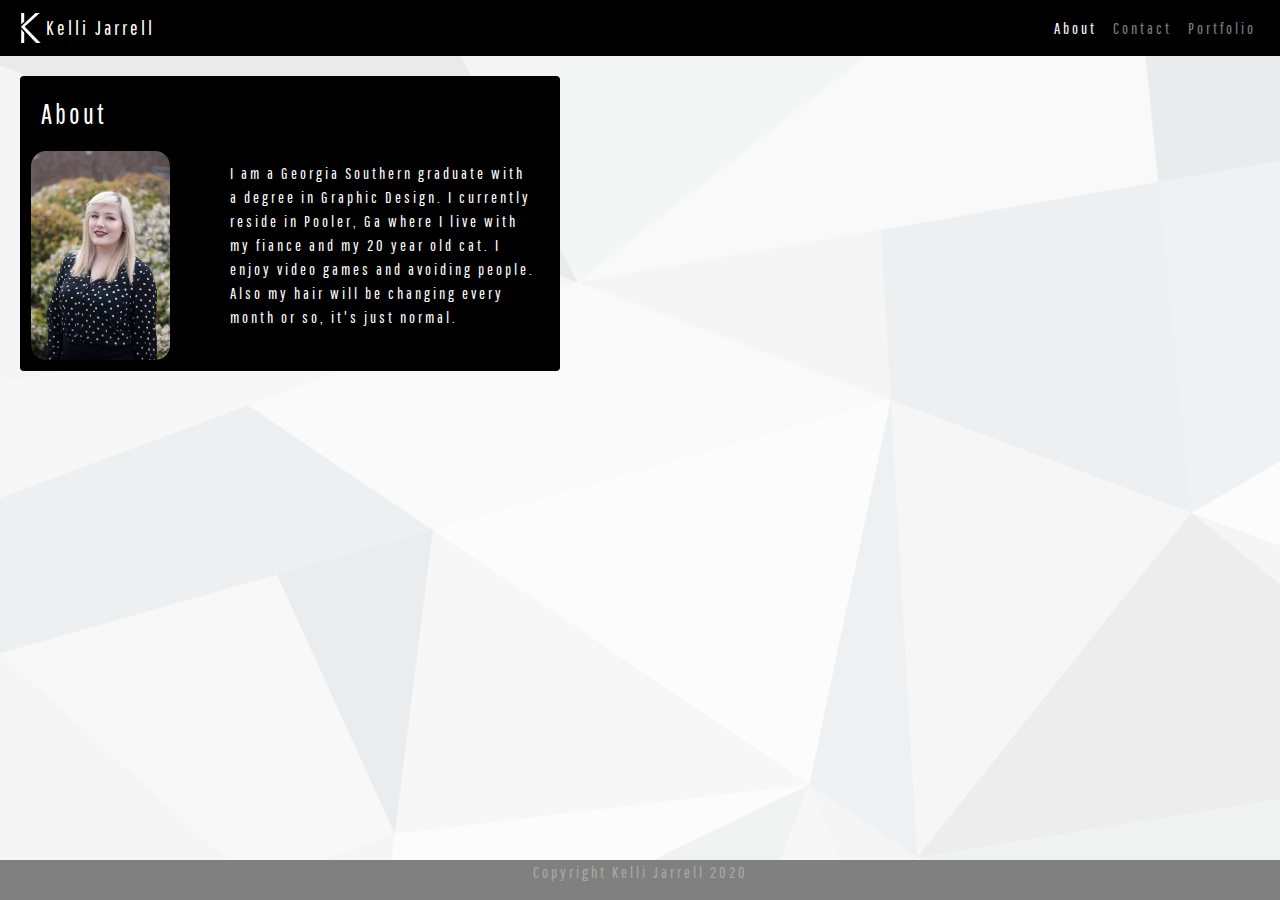
==== index.html @ a4436d3b "Working Files" ====
<!doctype html>
<html lang="en">

<head>
  <!-- Required meta tags -->
  <meta charset="utf-8">
  <meta name="viewport" content="width=device-width, initial-scale=1, shrink-to-fit=no">

  <!--Fonts-->
  <link href="https://fonts.googleapis.com/css2?family=Pathway+Gothic+One&display=swap" rel="stylesheet">


  <!-- Bootstrap CSS -->
  <link rel="stylesheet" href="https://stackpath.bootstrapcdn.com/bootstrap/4.4.1/css/bootstrap.min.css"
    integrity="sha384-Vkoo8x4CGsO3+Hhxv8T/Q5PaXtkKtu6ug5TOeNV6gBiFeWPGFN9MuhOf23Q9Ifjh" crossorigin="anonymous">

  <!--Personal CSS-->

  <link rel="stylesheet" href="./assets/all-pages-style.css" />
  <link rel="stylesheet" href="./assets/index-style.css" />




  <!--Favicon-->
  <link rel="shortcut icon" href="./assets/images/favicon.ico" />
  <title>Kelli Jarrell</title>
</head>

<body>

  <!--Nav Bar-->
  <nav class="navbar navbar-expand-lg navbar-dark" style="background-color: #000000">
    <img src="./assets/images/white-logo.png" width="30" height="30" class="d-inline-block align-top" alt="K logo">
    <a id="nav" class="navbar-brand" href="index.html">Kelli Jarrell</a>
    <button class="navbar-toggler" type="button" data-toggle="collapse" data-target="#navbarNav"
      aria-controls="navbarNav" aria-expanded="false" aria-label="Toggle navigation">
      <span class="navbar-toggler-icon"></span>
    </button>
    <div class="collapse navbar-collapse" id="navbarNav">
      <ul class="navbar-nav ml-auto">
        <li class="nav-item active">
          <a class="nav-link" href="index.html">About</a>
        </li>
        <li class="nav-item">
          <a class="nav-link" href="contact.html">Contact</a>
        </li>
        <li class="nav-item">
          <a class="nav-link" href="portfolio.html">Portfolio</a>
        </li>
      </ul>
    </div>
  </nav>

  <!--About-->

  <main>

    <div class="card text-white mb-3" style="max-width: 540px; background-color: #000000" ;>
      <div class="row">
          <div class="col-md-12">
            <h3 id="about-title">About</h3>
          </div>
        </div>
        <div class="row">
          <div class="col-md-4">
            <img src="./assets/images/headshot.jpg" class="card-img" alt="Image of Designer">
          </div>
          <div class="col-md-8">
            <div class="card-body">
              <p class="card-text">I am a Georgia Southern graduate with a degree in Graphic Design. I currently reside
                in
                Pooler, Ga where I live with my fiance and my 20 year old cat. I enjoy video games and avoiding people.
                Also my hair will be changing every month or so, it's just normal.</p>
            </div>
          </div>
        </div>
      </div>

  </main>


  <footer>
    <p>Copyright Kelli Jarrell 2020</p>
  </footer>


  <!-- jQuery first, then Popper.js, then Bootstrap JS -->
  <script src="https://code.jquery.com/jquery-3.4.1.slim.min.js"
    integrity="sha384-J6qa4849blE2+poT4WnyKhv5vZF5SrPo0iEjwBvKU7imGFAV0wwj1yYfoRSJoZ+n"
    crossorigin="anonymous"></script>
  <script src="https://cdn.jsdelivr.net/npm/popper.js@1.16.0/dist/umd/popper.min.js"
    integrity="sha384-Q6E9RHvbIyZFJoft+2mJbHaEWldlvI9IOYy5n3zV9zzTtmI3UksdQRVvoxMfooAo"
    crossorigin="anonymous"></script>
  <script src="https://stackpath.bootstrapcdn.com/bootstrap/4.4.1/js/bootstrap.min.js"
    integrity="sha384-wfSDF2E50Y2D1uUdj0O3uMBJnjuUD4Ih7YwaYd1iqfktj0Uod8GCExl3Og8ifwB6"
    crossorigin="anonymous"></script>
</body>

</html>
---- assets/all-pages-style.css ----
* {

    font-family: 'Pathway Gothic One', sans-serif;
    letter-spacing: 3px;
}

body {
    background-image: url(./images/white-background.png);
    background-repeat: repeat-x; 
}

footer {
    position: fixed;
    left: 0;
    bottom: 0;
    width: 100%;
    background-color: grey;
    color: darkgrey;
    text-align: center;
}
---- assets/index-style.css ----
.card {
    margin: 20px;
}

#about-title {

    text-align: left;
    margin: 20px 10px 10px 20px;
}
.card-img {
    border-radius: 25px;
    padding: 10px;
  }
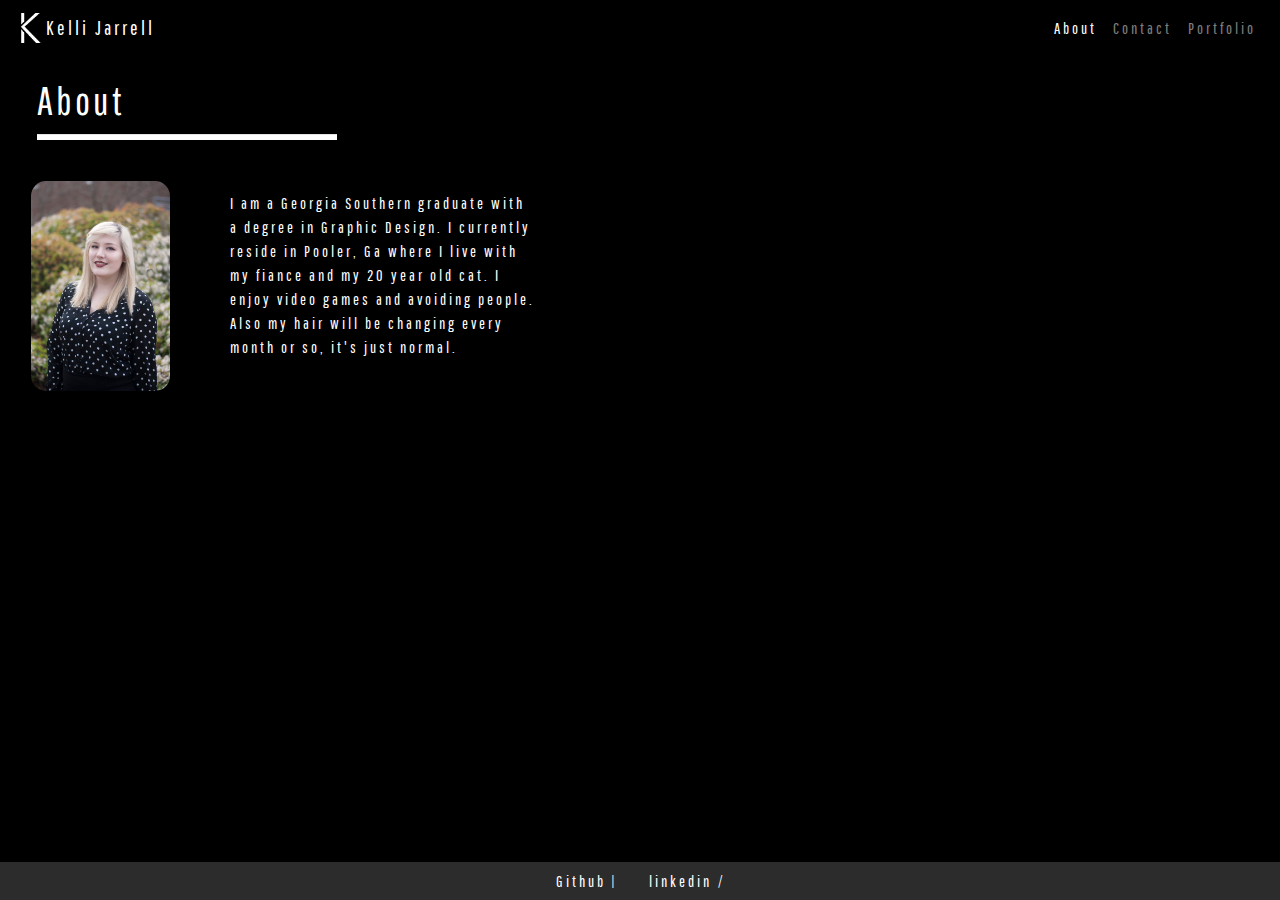
==== commit 8065bbd0: "updated syling and added project" ====
--- a/index.html
+++ b/index.html
@@ -8,6 +8,15 @@
 
   <!--Fonts-->
   <link href="https://fonts.googleapis.com/css2?family=Pathway+Gothic+One&display=swap" rel="stylesheet">
+
+
+     <!--Icons-->
+     <link
+     rel="stylesheet"
+     href="https://use.fontawesome.com/releases/v5.8.1/css/all.css"
+     integrity="sha384-50oBUHEmvpQ+1lW4y57PTFmhCaXp0ML5d60M1M7uH2+nqUivzIebhndOJK28anvf"
+     crossorigin="anonymous"
+   />
 
 
   <!-- Bootstrap CSS -->
@@ -56,12 +65,15 @@
 
   <main>
 
+    <div class="row">
+      <div class="col-sm-12">
+        <h1 id="title">About</h1>
+        <hr>
+      </div>
+
+    </div>
+
     <div class="card text-white mb-3" style="max-width: 540px; background-color: #000000" ;>
-      <div class="row">
-          <div class="col-md-12">
-            <h3 id="about-title">About</h3>
-          </div>
-        </div>
         <div class="row">
           <div class="col-md-4">
             <img src="./assets/images/headshot.jpg" class="card-img" alt="Image of Designer">
@@ -79,9 +91,13 @@
 
   </main>
 
-
   <footer>
-    <p>Copyright Kelli Jarrell 2020</p>
+    <div>
+      <a href="https://github.com/kellijarrell" target="_blank">
+        <button class="btn gitBtn">Github <i class="fab fa-github"></i> |</button></a>
+        <a href="https://www.linkedin.com/in/kelli-jarrell-b71313112/" target="_blank">
+        <button class="btn gitBtn">linkedin <i class="fab fa-linkedin"> |</i></button></a>
+      </div>
   </footer>
 
 
--- a/assets/all-pages-style.css
+++ b/assets/all-pages-style.css
@@ -5,8 +5,7 @@
 }
 
 body {
-    background-image: url(./images/white-background.png);
-    background-repeat: repeat-x; 
+ background-color: black;
 }
 
 footer {
@@ -14,7 +13,16 @@
     left: 0;
     bottom: 0;
     width: 100%;
-    background-color: grey;
-    color: darkgrey;
+    background-color: rgb(44, 44, 44);
+    color: white;
     text-align: center;
-}+}
+
+.gitBtn {
+    color: white;
+  }
+  
+  .gitBtn i:hover {
+    font-size: 20px;
+    transition: all .3s ease-in-out;
+  }--- a/assets/index-style.css
+++ b/assets/index-style.css
@@ -1,13 +1,23 @@
 .card {
     margin: 20px;
-}
-
-#about-title {
-
-    text-align: left;
-    margin: 20px 10px 10px 20px;
 }
 .card-img {
     border-radius: 25px;
     padding: 10px;
-  }+  }
+
+  #title {
+
+    text-align: left;
+    margin: 20px 10px 10px 37px;
+    color: white;
+  
+}
+
+hr {
+  width: 300px;
+  float: left;
+  margin: 0px 10px 10px 37px;
+  height: 5px;
+  background-color:rgb(255, 255, 255);
+}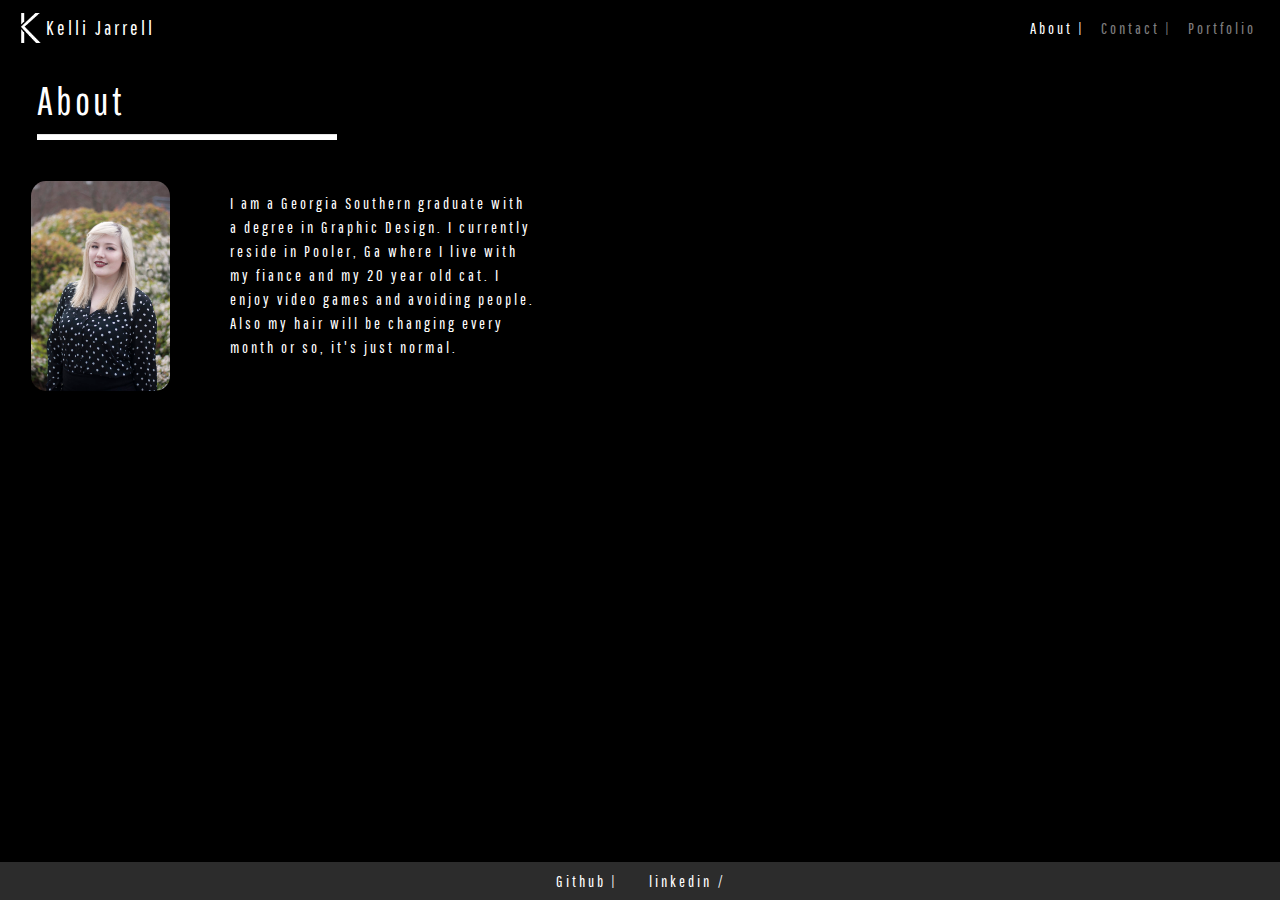
==== commit ef88c2d0: "Updated with new project" ====
--- a/index.html
+++ b/index.html
@@ -39,27 +39,28 @@
 <body>
 
   <!--Nav Bar-->
-  <nav class="navbar navbar-expand-lg navbar-dark" style="background-color: #000000">
-    <img src="./assets/images/white-logo.png" width="30" height="30" class="d-inline-block align-top" alt="K logo">
-    <a id="nav" class="navbar-brand" href="index.html">Kelli Jarrell</a>
-    <button class="navbar-toggler" type="button" data-toggle="collapse" data-target="#navbarNav"
-      aria-controls="navbarNav" aria-expanded="false" aria-label="Toggle navigation">
-      <span class="navbar-toggler-icon"></span>
-    </button>
-    <div class="collapse navbar-collapse" id="navbarNav">
-      <ul class="navbar-nav ml-auto">
-        <li class="nav-item active">
-          <a class="nav-link" href="index.html">About</a>
-        </li>
-        <li class="nav-item">
-          <a class="nav-link" href="contact.html">Contact</a>
-        </li>
-        <li class="nav-item">
-          <a class="nav-link" href="portfolio.html">Portfolio</a>
-        </li>
-      </ul>
-    </div>
-  </nav>
+    <!--Nav Bar-->
+    <nav class="navbar navbar-expand-lg navbar-dark" style="background-color: #000000">
+      <img src="./assets/images/white-logo.png" width="30" height="30" class="d-inline-block align-top" alt="K logo">
+      <a id="nav" class="navbar-brand" href="index.html">Kelli Jarrell</a>
+      <button class="navbar-toggler" type="button" data-toggle="collapse" data-target="#navbarNav"
+        aria-controls="navbarNav" aria-expanded="false" aria-label="Toggle navigation">
+        <span class="navbar-toggler-icon"></span>
+      </button>
+      <div class="collapse navbar-collapse" id="navbarNav">
+        <ul class="navbar-nav ml-auto">
+          <li class="nav-item active">
+            <a class="nav-link" href="index.html">About |</a>
+          </li>
+          <li class="nav-item">
+            <a class="nav-link" href="contact.html">Contact |</a>
+          </li>
+          <li class="nav-item">
+            <a class="nav-link" href="portfolio.html">Portfolio</a>
+          </li>
+        </ul>
+      </div>
+    </nav>
 
   <!--About-->
 
@@ -91,6 +92,8 @@
 
   </main>
 
+  <!--Footer-->
+  
   <footer>
     <div>
       <a href="https://github.com/kellijarrell" target="_blank">
